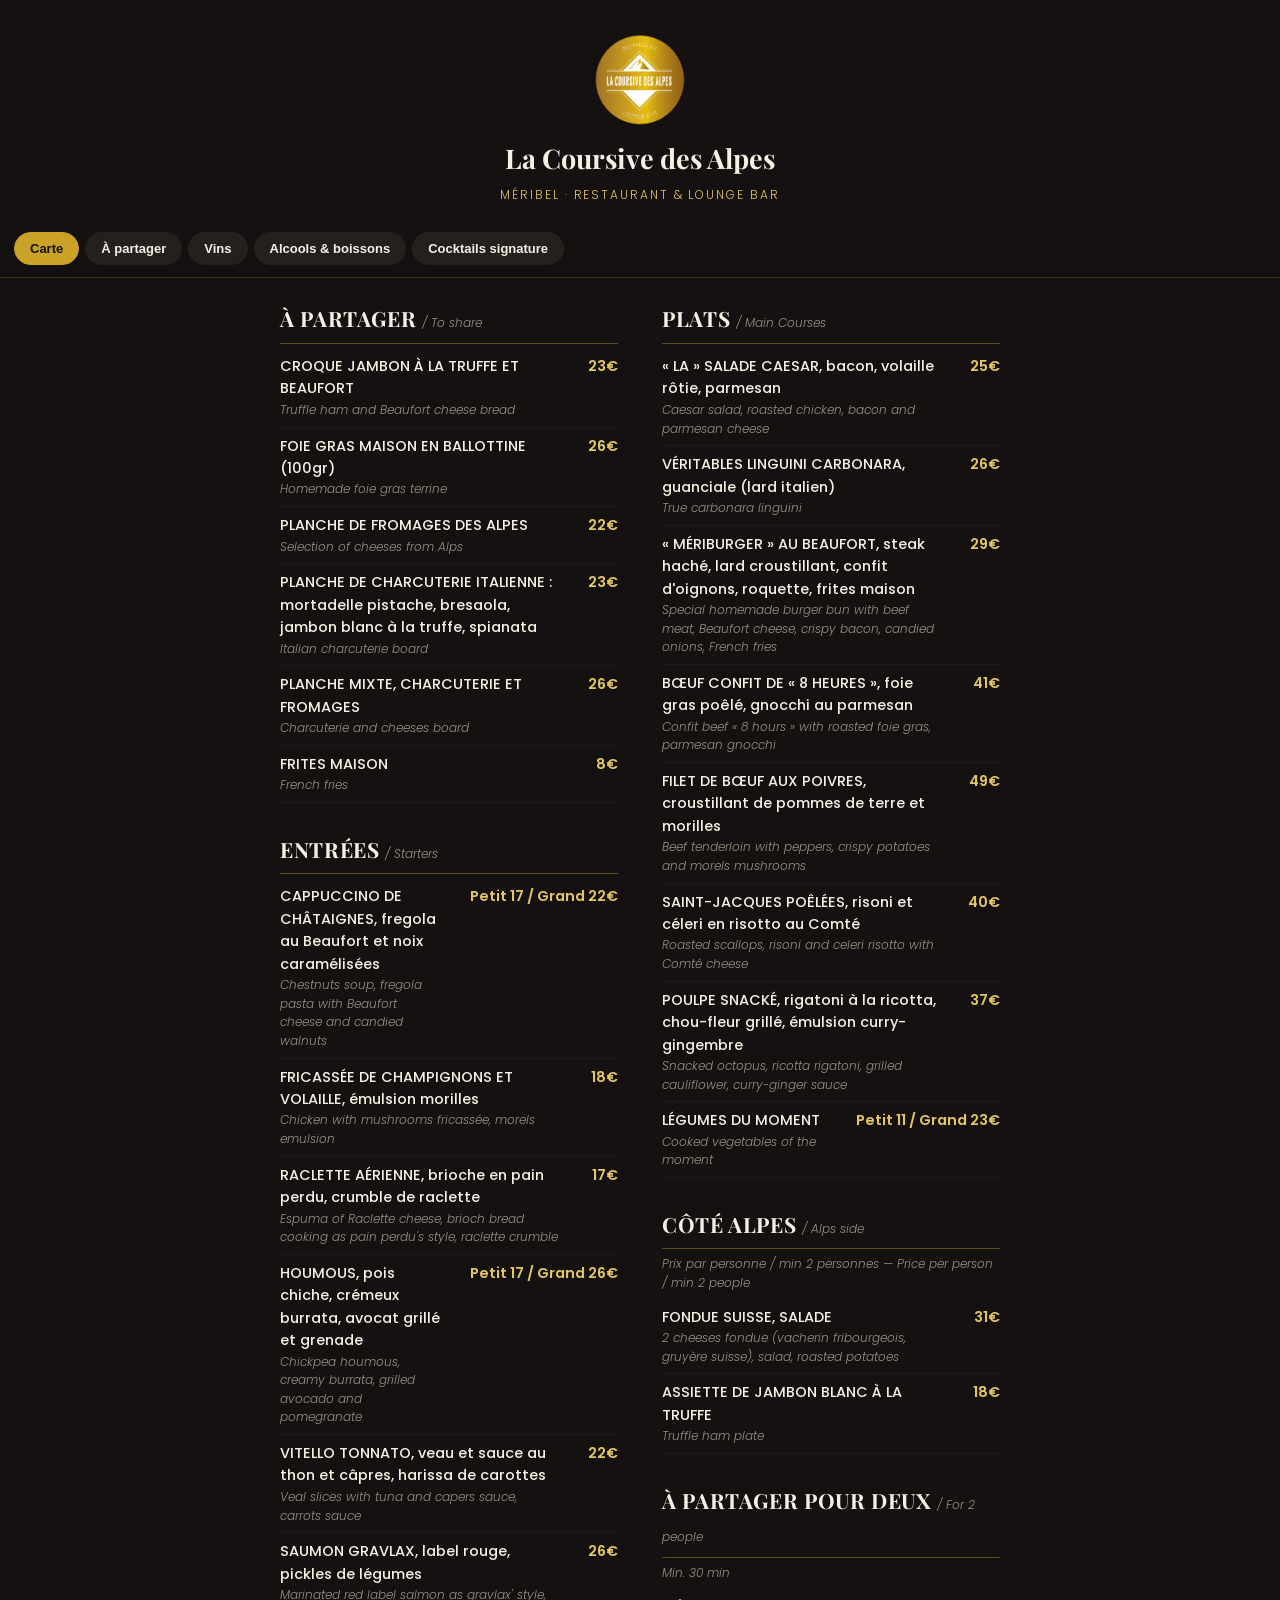
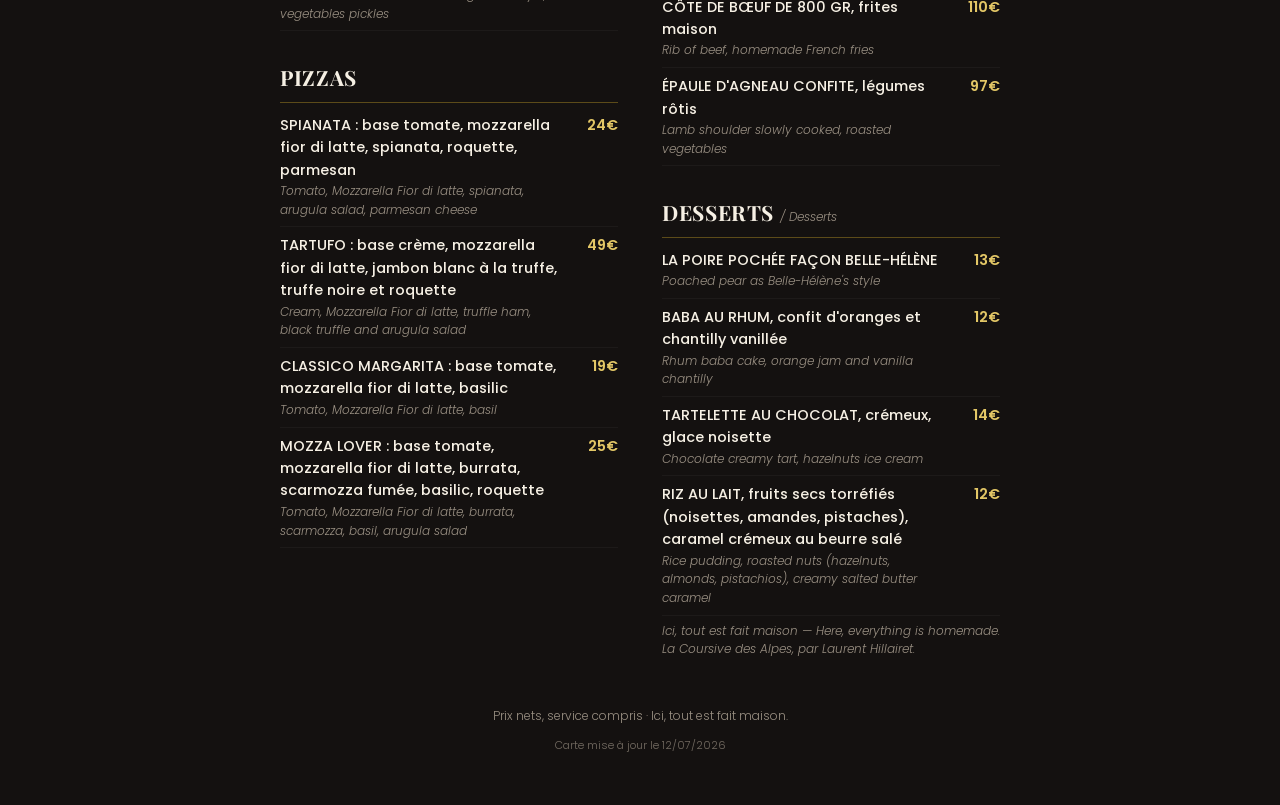
==== carte.html @ 60f4cea5 "v6 : 5 cartes multi-onglets + publication QR + page publique - Éditeur multi-cartes : onglet par car" ====
<!doctype html>
<html lang="fr">
<head>
<meta charset="utf-8">
<meta name="viewport" content="width=device-width, initial-scale=1">
<title>La Coursive des Alpes — La carte</title>
<meta name="description" content="La carte de La Coursive des Alpes, Méribel.">
<link rel="icon" href="assets/logo.png">
<link rel="preconnect" href="https://fonts.googleapis.com">
<link href="https://fonts.googleapis.com/css2?family=Playfair+Display:ital,wght@0,600;0,700;0,800;1,500&family=Poppins:wght@300;400;500;600&display=swap" rel="stylesheet">
<link rel="stylesheet" href="carte-public.css?v=1">
</head>
<body>

<header class="pub-head">
  <img src="assets/logo-or.png" alt="La Coursive des Alpes">
  <h1>La Coursive des Alpes</h1>
  <p class="sub">Méribel · Restaurant &amp; Lounge Bar</p>
</header>

<nav id="tabs" class="tabs"></nav>

<main id="menuRoot">
  <div class="loading">Chargement de la carte…</div>
</main>

<footer class="pub-foot">
  <p>Prix nets, service compris · Ici, tout est fait maison.</p>
  <p class="tiny" id="updated"></p>
</footer>

<script src="carte-public.js?v=1"></script>
</body>
</html>
---- carte-public.css ----
:root{
  --noir:#141110;
  --noir-2:#1c1815;
  --or:#c9a227;
  --or-clair:#e3c766;
  --creme:#f6f0e4;
  --gris:#9b9184;
  --ft:'Playfair Display', serif;
  --fb:'Poppins', sans-serif;
}
*{box-sizing:border-box;}
html,body{margin:0;}
body{
  background:var(--noir); color:var(--creme); font-family:var(--fb);
  font-weight:300; line-height:1.55; -webkit-text-size-adjust:100%;
}

.pub-head{text-align:center; padding:34px 20px 16px;}
.pub-head img{width:92px; height:92px; margin:0 auto 12px; display:block; object-fit:contain;}
.pub-head h1{font-family:var(--ft); font-weight:700; font-size:27px; margin:0; color:var(--creme);}
.pub-head .sub{font-size:12px; letter-spacing:.16em; text-transform:uppercase; color:var(--or-clair); margin:6px 0 0;}

/* Onglets collants */
.tabs{
  position:sticky; top:0; z-index:10;
  display:flex; gap:6px; overflow-x:auto; -webkit-overflow-scrolling:touch;
  padding:12px 14px; background:rgba(20,17,16,.96); backdrop-filter:blur(8px);
  border-bottom:1px solid rgba(201,162,39,.22);
}
.tab{
  flex:none; padding:8px 15px; border-radius:30px; cursor:pointer;
  font-size:13px; font-weight:600; white-space:nowrap;
  color:var(--creme); background:rgba(246,240,228,.07); border:1px solid transparent;
  transition:background .15s, color .15s, border-color .15s;
}
.tab.active{background:var(--or); color:var(--noir); border-color:var(--or);}

main{max-width:760px; margin:0 auto; padding:24px 20px 10px;}
.loading{text-align:center; color:var(--gris); padding:60px 0;}

.m-section{margin:0 0 30px;}
.m-section > h2{
  font-family:var(--ft); font-weight:700; font-size:21px; color:var(--creme);
  text-transform:uppercase; letter-spacing:.03em;
  border-bottom:1px solid rgba(201,162,39,.4); padding-bottom:8px; margin:0 0 4px;
}
.m-section > h2 .en{font-family:var(--fb); font-size:12px; font-style:italic; font-weight:300; color:var(--gris); text-transform:none; letter-spacing:0;}
.m-head{color:var(--or-clair); font-weight:600; font-size:14.5px; letter-spacing:.02em; margin:16px 0 6px;}
.m-note{font-size:12px; font-style:italic; color:var(--gris); margin:6px 0;}
.m-formule{color:var(--or-clair); font-weight:500; font-size:15px; margin:4px 0;}
.m-formule.heading{font-family:var(--ft); font-size:20px; font-weight:700; color:var(--creme);}

.m-item{display:flex; align-items:baseline; gap:8px; padding:7px 0; border-bottom:1px solid rgba(255,255,255,.04);}
.m-item .n{flex:1;}
.m-item .fr{font-size:14.5px; font-weight:500; color:var(--creme);}
.m-item .en{font-size:12px; font-style:italic; font-weight:300; color:var(--gris); margin-top:1px;}
.m-item .dots{flex:none; width:14px;}
.m-item .p{font-size:14.5px; font-weight:600; color:var(--or-clair); white-space:nowrap;}

.pub-foot{text-align:center; color:var(--gris); font-size:12px; padding:26px 20px 40px;}
.pub-foot .tiny{font-size:11px; opacity:.7; margin-top:4px;}
.err{text-align:center; color:var(--gris); padding:50px 20px;}

@media (min-width:620px){
  .m-cols{columns:2; column-gap:44px;}
  .m-cols .m-section{break-inside:avoid;}
}
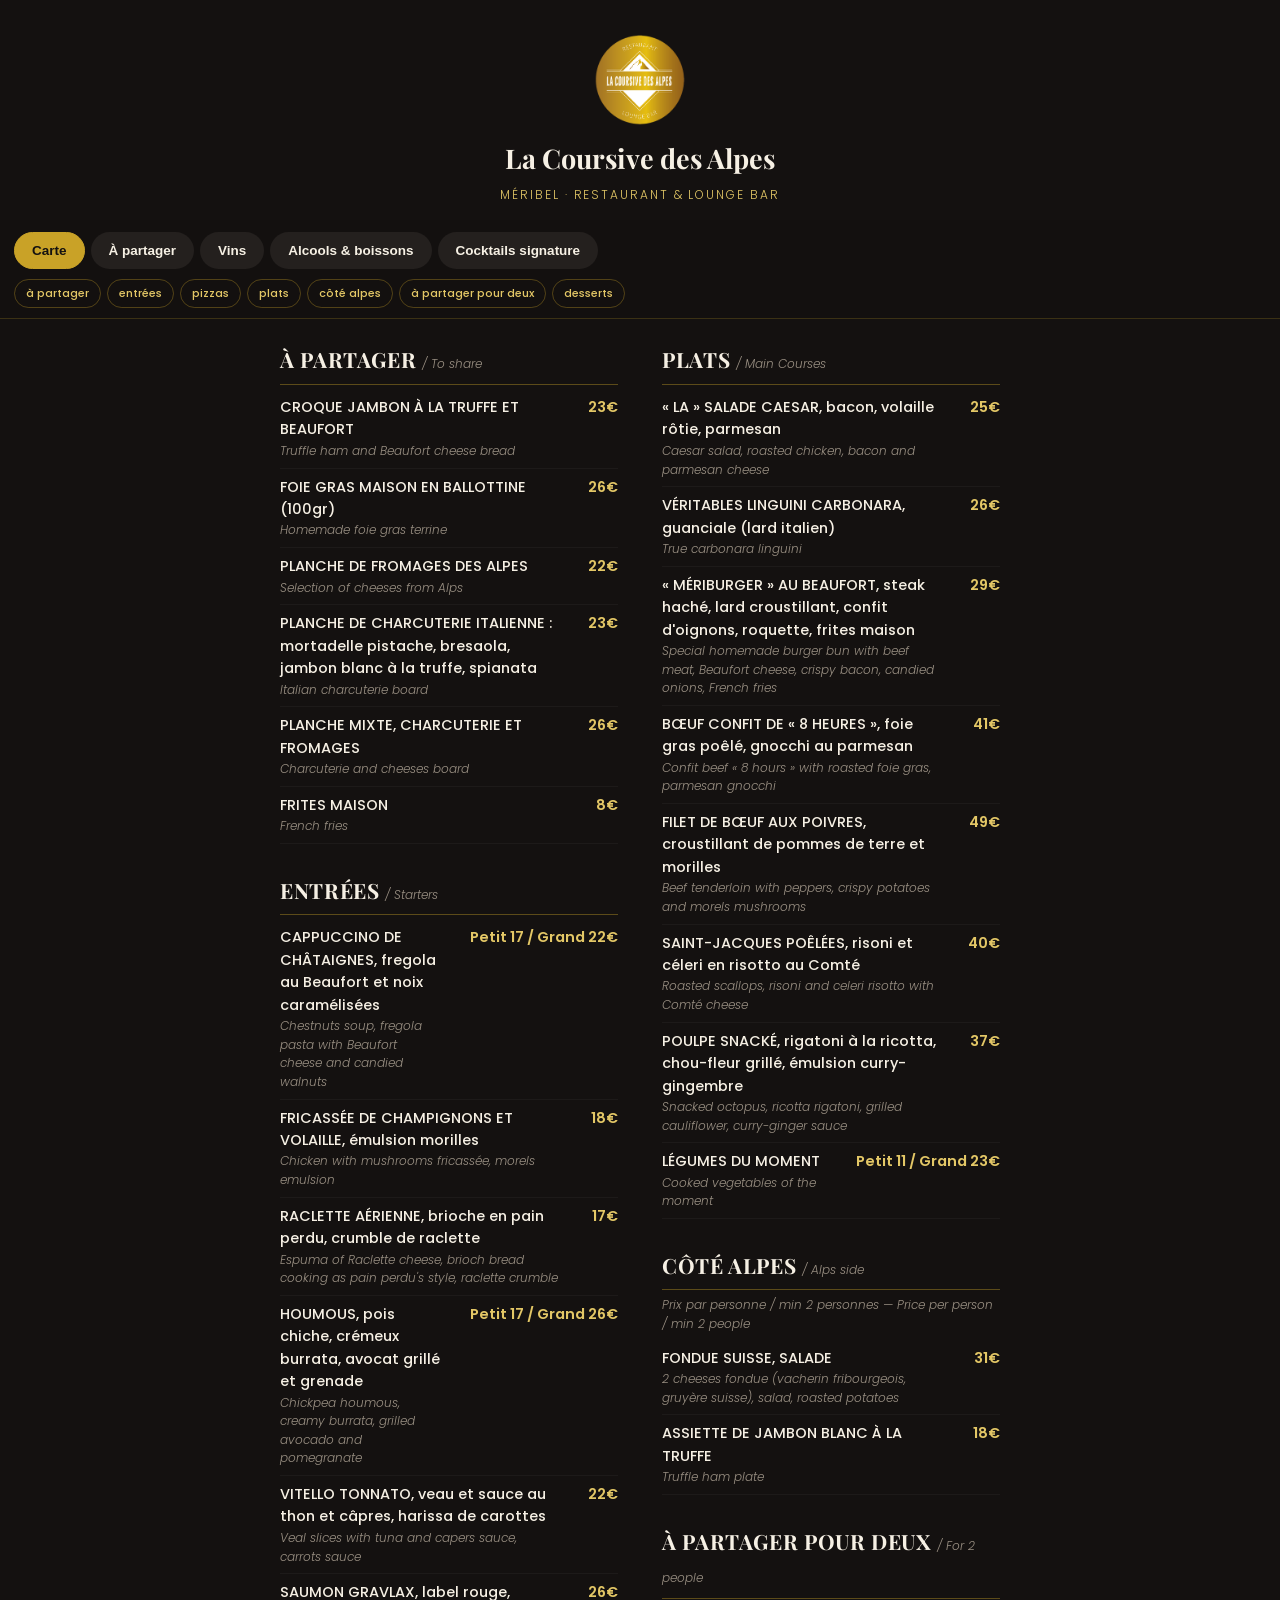
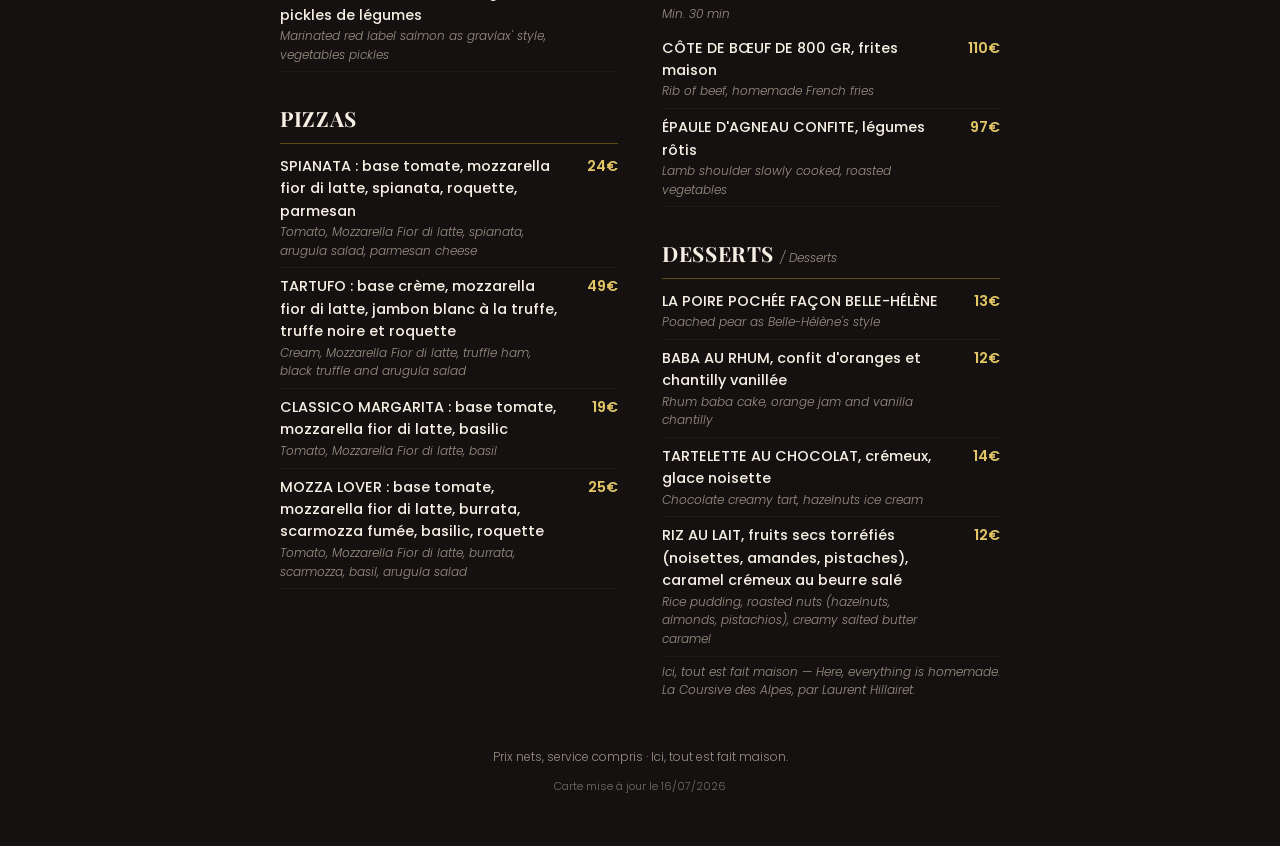
==== commit 526b80b9: "v7 : formats de page réels, marges réglables, thème Vigne (ornements vectoriels), mobile QR affiné -" ====
--- a/carte.html
+++ b/carte.html
@@ -8,7 +8,7 @@
 <link rel="icon" href="assets/logo.png">
 <link rel="preconnect" href="https://fonts.googleapis.com">
 <link href="https://fonts.googleapis.com/css2?family=Playfair+Display:ital,wght@0,600;0,700;0,800;1,500&family=Poppins:wght@300;400;500;600&display=swap" rel="stylesheet">
-<link rel="stylesheet" href="carte-public.css?v=1">
+<link rel="stylesheet" href="carte-public.css?v=2">
 </head>
 <body>
 
@@ -18,7 +18,10 @@
   <p class="sub">Méribel · Restaurant &amp; Lounge Bar</p>
 </header>
 
-<nav id="tabs" class="tabs"></nav>
+<div class="tabs-zone">
+  <nav id="tabs" class="tabs"></nav>
+  <div id="jump" class="jump"></div>
+</div>
 
 <main id="menuRoot">
   <div class="loading">Chargement de la carte…</div>
@@ -29,6 +32,7 @@
   <p class="tiny" id="updated"></p>
 </footer>
 
-<script src="carte-public.js?v=1"></script>
+<button id="topBtn" aria-label="Revenir en haut">↑</button>
+<script src="carte-public.js?v=2"></script>
 </body>
 </html>
--- a/carte-public.css
+++ b/carte-public.css
@@ -21,19 +21,51 @@
 .pub-head .sub{font-size:12px; letter-spacing:.16em; text-transform:uppercase; color:var(--or-clair); margin:6px 0 0;}
 
 /* Onglets collants */
+.tabs-zone{
+  position:sticky; top:0; z-index:10;
+  background:rgba(20,17,16,.97); backdrop-filter:blur(8px);
+  border-bottom:1px solid rgba(201,162,39,.22);
+  padding-top:env(safe-area-inset-top);
+}
 .tabs{
-  position:sticky; top:0; z-index:10;
   display:flex; gap:6px; overflow-x:auto; -webkit-overflow-scrolling:touch;
-  padding:12px 14px; background:rgba(20,17,16,.96); backdrop-filter:blur(8px);
-  border-bottom:1px solid rgba(201,162,39,.22);
+  padding:12px 14px 10px;
+  scrollbar-width:none;
 }
+.tabs::-webkit-scrollbar{display:none;}
 .tab{
-  flex:none; padding:8px 15px; border-radius:30px; cursor:pointer;
-  font-size:13px; font-weight:600; white-space:nowrap;
+  flex:none; padding:10px 17px; border-radius:30px; cursor:pointer;
+  font-size:13.5px; font-weight:600; white-space:nowrap;
   color:var(--creme); background:rgba(246,240,228,.07); border:1px solid transparent;
   transition:background .15s, color .15s, border-color .15s;
+  -webkit-tap-highlight-color:transparent;
 }
 .tab.active{background:var(--or); color:var(--noir); border-color:var(--or);}
+
+/* Chips d'accès rapide aux sections (longues cartes) */
+.jump{
+  display:flex; gap:6px; overflow-x:auto; -webkit-overflow-scrolling:touch;
+  padding:0 14px 10px; scrollbar-width:none;
+}
+.jump::-webkit-scrollbar{display:none;}
+.jump:empty{display:none;}
+.jump button{
+  flex:none; font-family:var(--fb); font-size:11px; font-weight:500;
+  color:var(--or-clair); background:none; border:1px solid rgba(201,162,39,.35);
+  border-radius:20px; padding:5px 11px; cursor:pointer; white-space:nowrap;
+  -webkit-tap-highlight-color:transparent;
+}
+.jump button:active{background:rgba(201,162,39,.18);}
+
+/* Retour en haut */
+#topBtn{
+  position:fixed; right:16px; bottom:calc(18px + env(safe-area-inset-bottom)); z-index:20;
+  width:44px; height:44px; border-radius:50%; border:1px solid rgba(201,162,39,.5);
+  background:rgba(20,17,16,.92); color:var(--or-clair); font-size:19px; cursor:pointer;
+  opacity:0; pointer-events:none; transition:opacity .2s;
+  -webkit-tap-highlight-color:transparent;
+}
+#topBtn.show{opacity:1; pointer-events:auto;}
 
 main{max-width:760px; margin:0 auto; padding:24px 20px 10px;}
 .loading{text-align:center; color:var(--gris); padding:60px 0;}
@@ -61,6 +93,20 @@
 .pub-foot .tiny{font-size:11px; opacity:.7; margin-top:4px;}
 .err{text-align:center; color:var(--gris); padding:50px 20px;}
 
+/* Thème « Vigne » : ornements sur fond sombre */
+.vigne .m-section > h2{
+  text-align:center; border-bottom:none; padding-bottom:0; letter-spacing:.08em;
+}
+.vigne .m-section > h2::after{
+  content:''; display:block; height:15px; margin:6px auto 2px; max-width:220px;
+  background:url('assets/ornament-vine-gold.svg') center/contain no-repeat;
+}
+.vigne .m-section > h2 .en{display:block; margin-top:1px;}
+.vigne .m-head{
+  text-align:center; text-transform:uppercase; letter-spacing:.24em;
+  font-size:11px;
+}
+
 @media (min-width:620px){
   .m-cols{columns:2; column-gap:44px;}
   .m-cols .m-section{break-inside:avoid;}
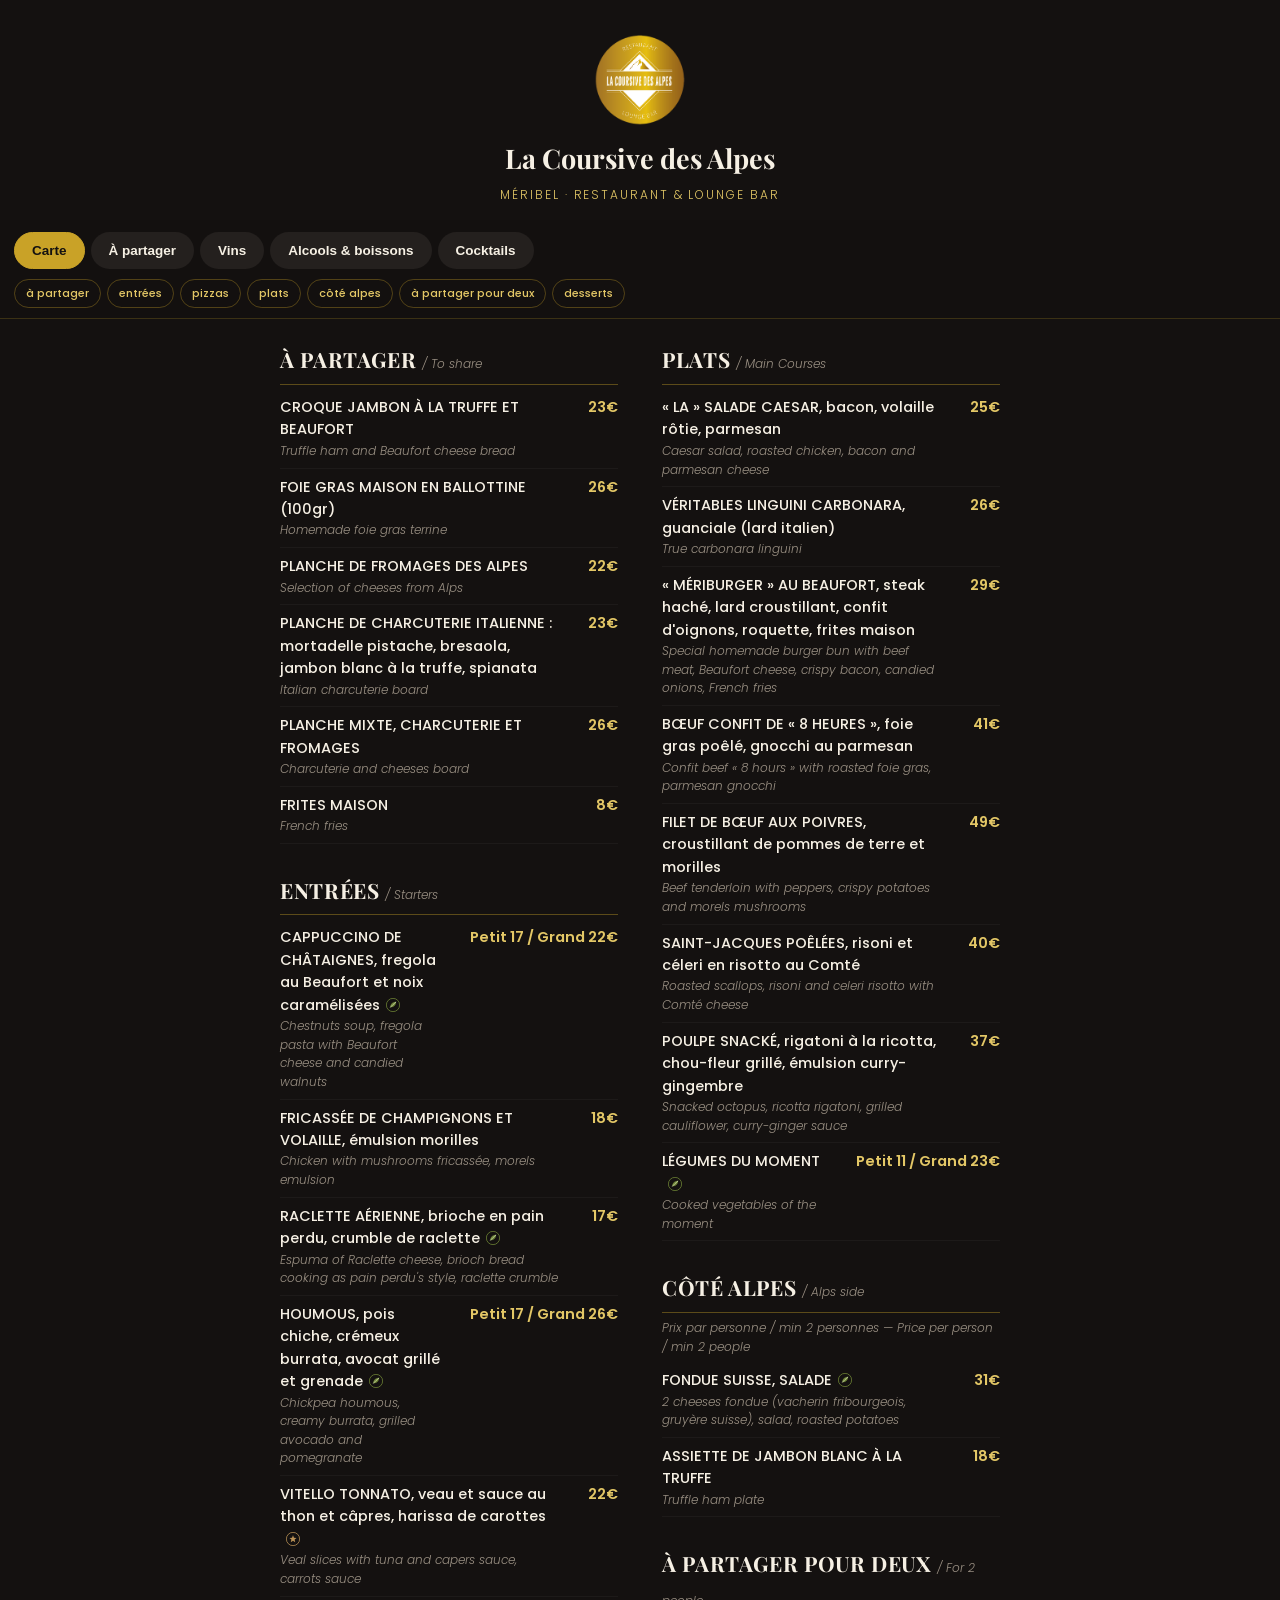
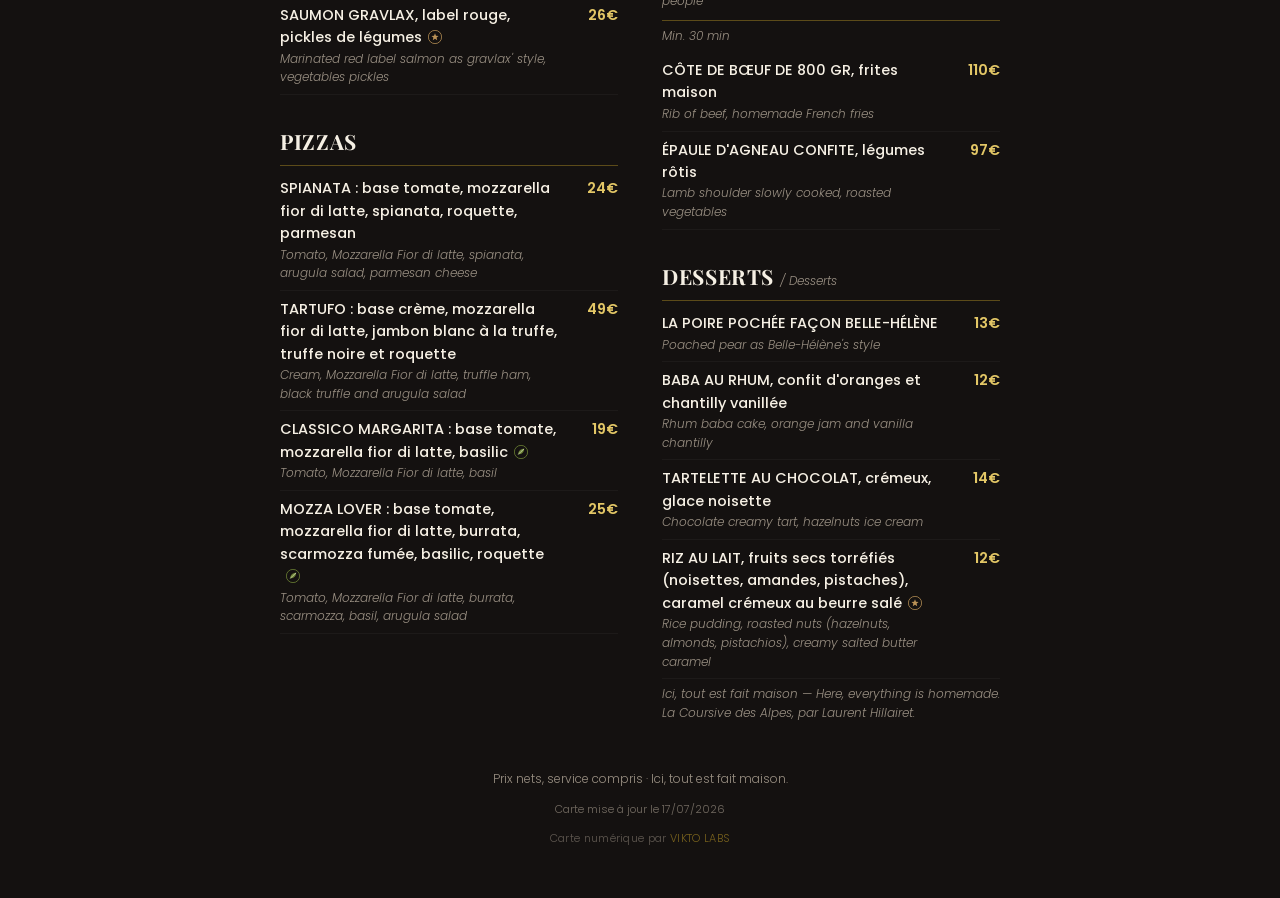
==== commit 479b680f: "Garde-fou avant publication + signature VIKTO LABS - Page Publier : si un brouillon non enregistre e" ====
--- a/carte.html
+++ b/carte.html
@@ -8,7 +8,7 @@
 <link rel="icon" href="assets/logo.png">
 <link rel="preconnect" href="https://fonts.googleapis.com">
 <link href="https://fonts.googleapis.com/css2?family=Playfair+Display:ital,wght@0,600;0,700;0,800;1,500&family=Poppins:wght@300;400;500;600&display=swap" rel="stylesheet">
-<link rel="stylesheet" href="carte-public.css?v=2">
+<link rel="stylesheet" href="carte-public.css?v=23">
 </head>
 <body>
 
@@ -30,9 +30,10 @@
 <footer class="pub-foot">
   <p>Prix nets, service compris · Ici, tout est fait maison.</p>
   <p class="tiny" id="updated"></p>
+  <p class="tiny credit">Carte numérique par <a href="https://site.viktor-nas.fr" target="_blank" rel="noopener">VIKTO LABS</a></p>
 </footer>
 
 <button id="topBtn" aria-label="Revenir en haut">↑</button>
-<script src="carte-public.js?v=2"></script>
+<script src="carte-public.js?v=23"></script>
 </body>
 </html>
--- a/carte-public.css
+++ b/carte-public.css
@@ -88,9 +88,14 @@
 .m-item .en{font-size:12px; font-style:italic; font-weight:300; color:var(--gris); margin-top:1px;}
 .m-item .dots{flex:none; width:14px;}
 .m-item .p{font-size:14.5px; font-weight:600; color:var(--or-clair); white-space:nowrap;}
+.item-tag{width:14px; height:14px; margin-left:6px; vertical-align:-2px; display:inline-block;}
+.m-image{display:flex; justify-content:center; margin:10px 0 18px;}
+.m-image img{max-width:100%; height:auto;}
 
 .pub-foot{text-align:center; color:var(--gris); font-size:12px; padding:26px 20px 40px;}
 .pub-foot .tiny{font-size:11px; opacity:.7; margin-top:4px;}
+.pub-foot .credit{margin-top:12px; opacity:.55; letter-spacing:.03em;}
+.pub-foot .credit a{color:var(--or); text-decoration:none;}
 .err{text-align:center; color:var(--gris); padding:50px 20px;}
 
 /* Thème « Vigne » : ornements sur fond sombre */
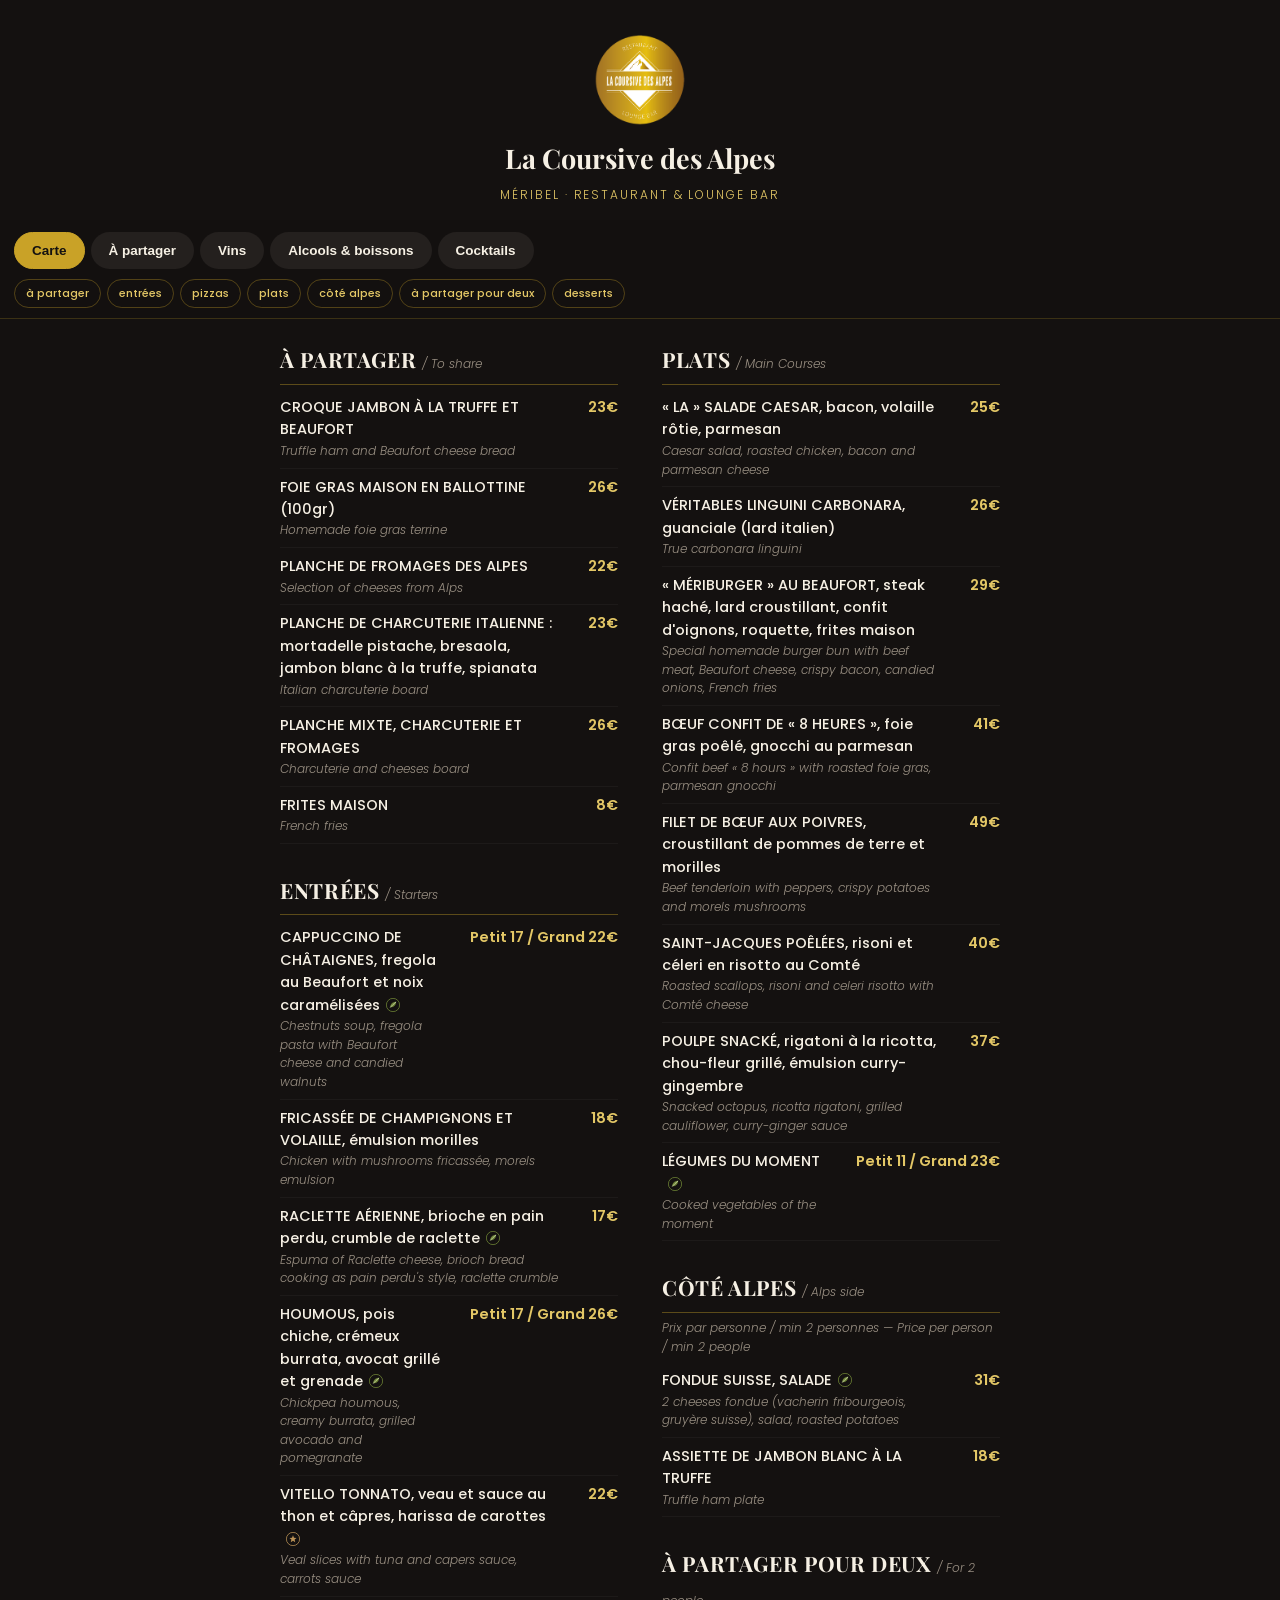
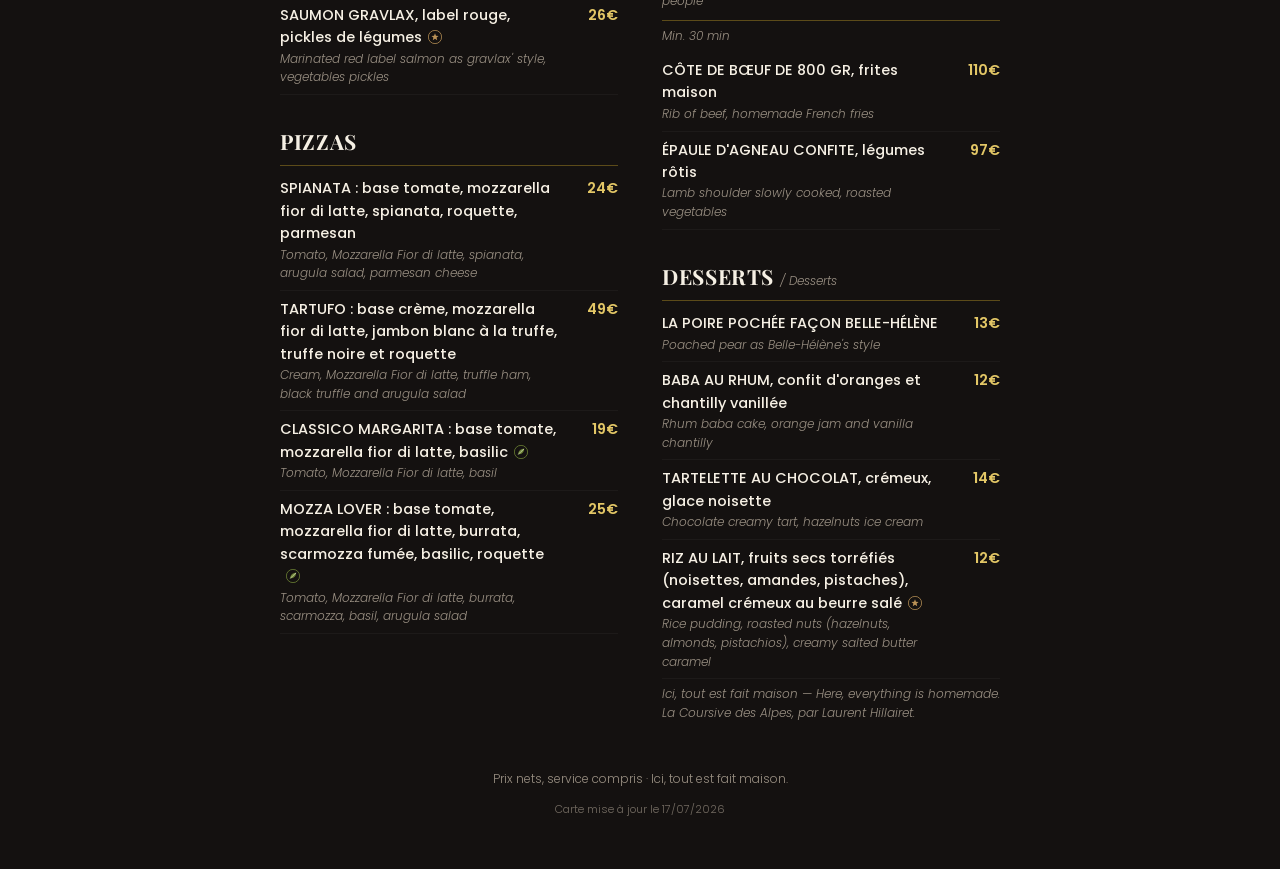
==== commit 8671f905: "Signature VIKTO LABS retiree de la page QR (clients du restaurant) La signature s'adresse au client " ====
--- a/carte.html
+++ b/carte.html
@@ -8,7 +8,7 @@
 <link rel="icon" href="assets/logo.png">
 <link rel="preconnect" href="https://fonts.googleapis.com">
 <link href="https://fonts.googleapis.com/css2?family=Playfair+Display:ital,wght@0,600;0,700;0,800;1,500&family=Poppins:wght@300;400;500;600&display=swap" rel="stylesheet">
-<link rel="stylesheet" href="carte-public.css?v=23">
+<link rel="stylesheet" href="carte-public.css?v=24">
 </head>
 <body>
 
@@ -30,10 +30,13 @@
 <footer class="pub-foot">
   <p>Prix nets, service compris · Ici, tout est fait maison.</p>
   <p class="tiny" id="updated"></p>
-  <p class="tiny credit">Carte numérique par <a href="https://site.viktor-nas.fr" target="_blank" rel="noopener">VIKTO LABS</a></p>
 </footer>
+<!-- Aucune signature de studio sur cette page : elle s'adresse aux clients
+     du restaurant. Le crédit reste sur l'éditeur et la page Publier, vus
+     uniquement par le restaurateur. -->
+
 
 <button id="topBtn" aria-label="Revenir en haut">↑</button>
-<script src="carte-public.js?v=23"></script>
+<script src="carte-public.js?v=24"></script>
 </body>
 </html>
--- a/carte-public.css
+++ b/carte-public.css
@@ -94,8 +94,6 @@
 
 .pub-foot{text-align:center; color:var(--gris); font-size:12px; padding:26px 20px 40px;}
 .pub-foot .tiny{font-size:11px; opacity:.7; margin-top:4px;}
-.pub-foot .credit{margin-top:12px; opacity:.55; letter-spacing:.03em;}
-.pub-foot .credit a{color:var(--or); text-decoration:none;}
 .err{text-align:center; color:var(--gris); padding:50px 20px;}
 
 /* Thème « Vigne » : ornements sur fond sombre */
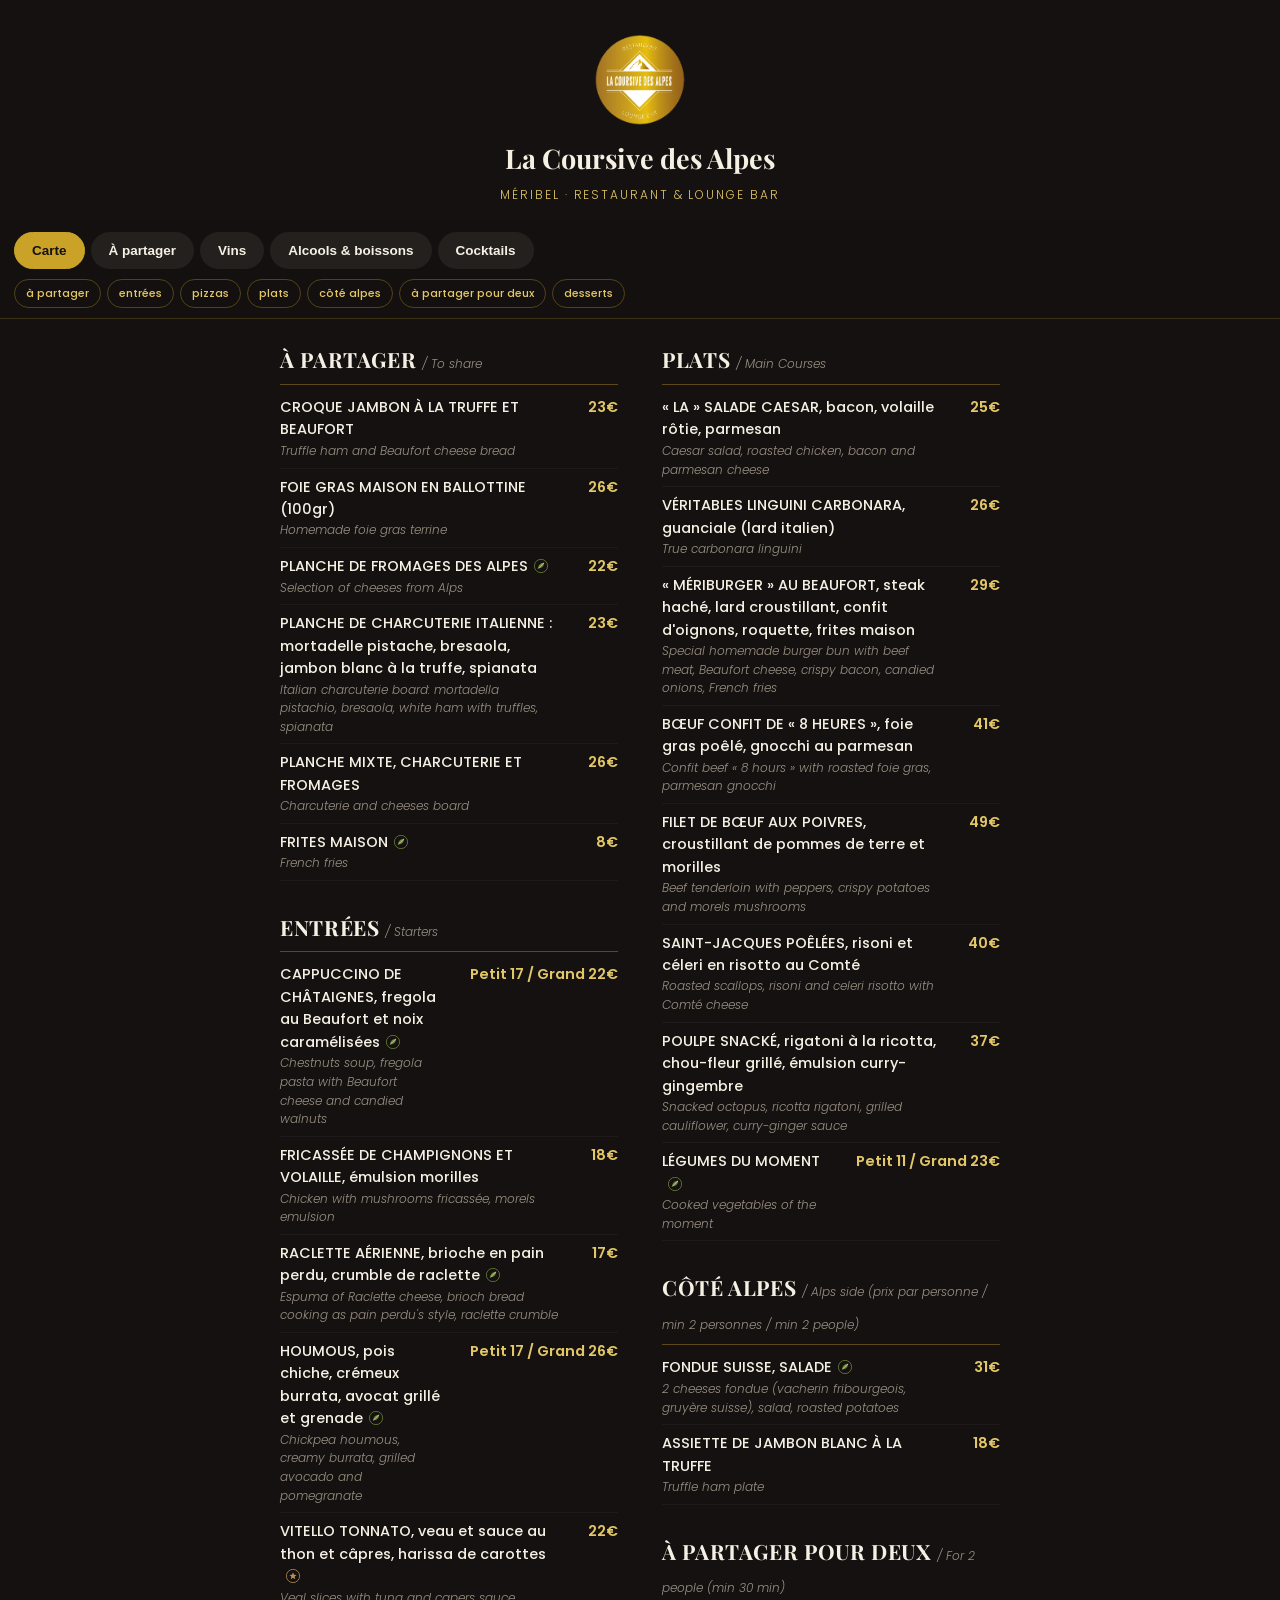
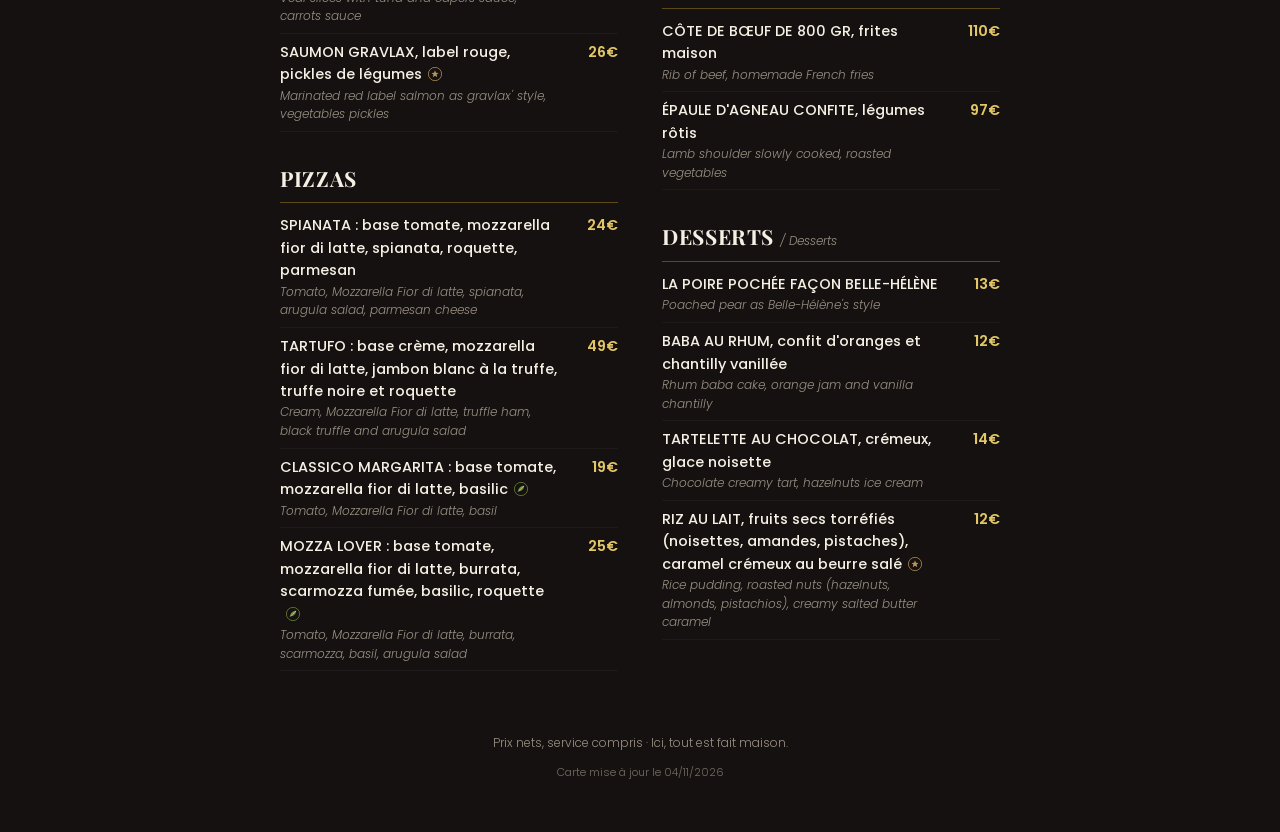
==== commit d97b7683: "Publication du QR (carte, partager, vins, boissons, cocktails) Carte de février 2026 « sans le logo " ====
--- a/carte.html
+++ b/carte.html
@@ -37,6 +37,6 @@
 
 
 <button id="topBtn" aria-label="Revenir en haut">↑</button>
-<script src="carte-public.js?v=24"></script>
+<script src="carte-public.js?v=25"></script>
 </body>
 </html>
